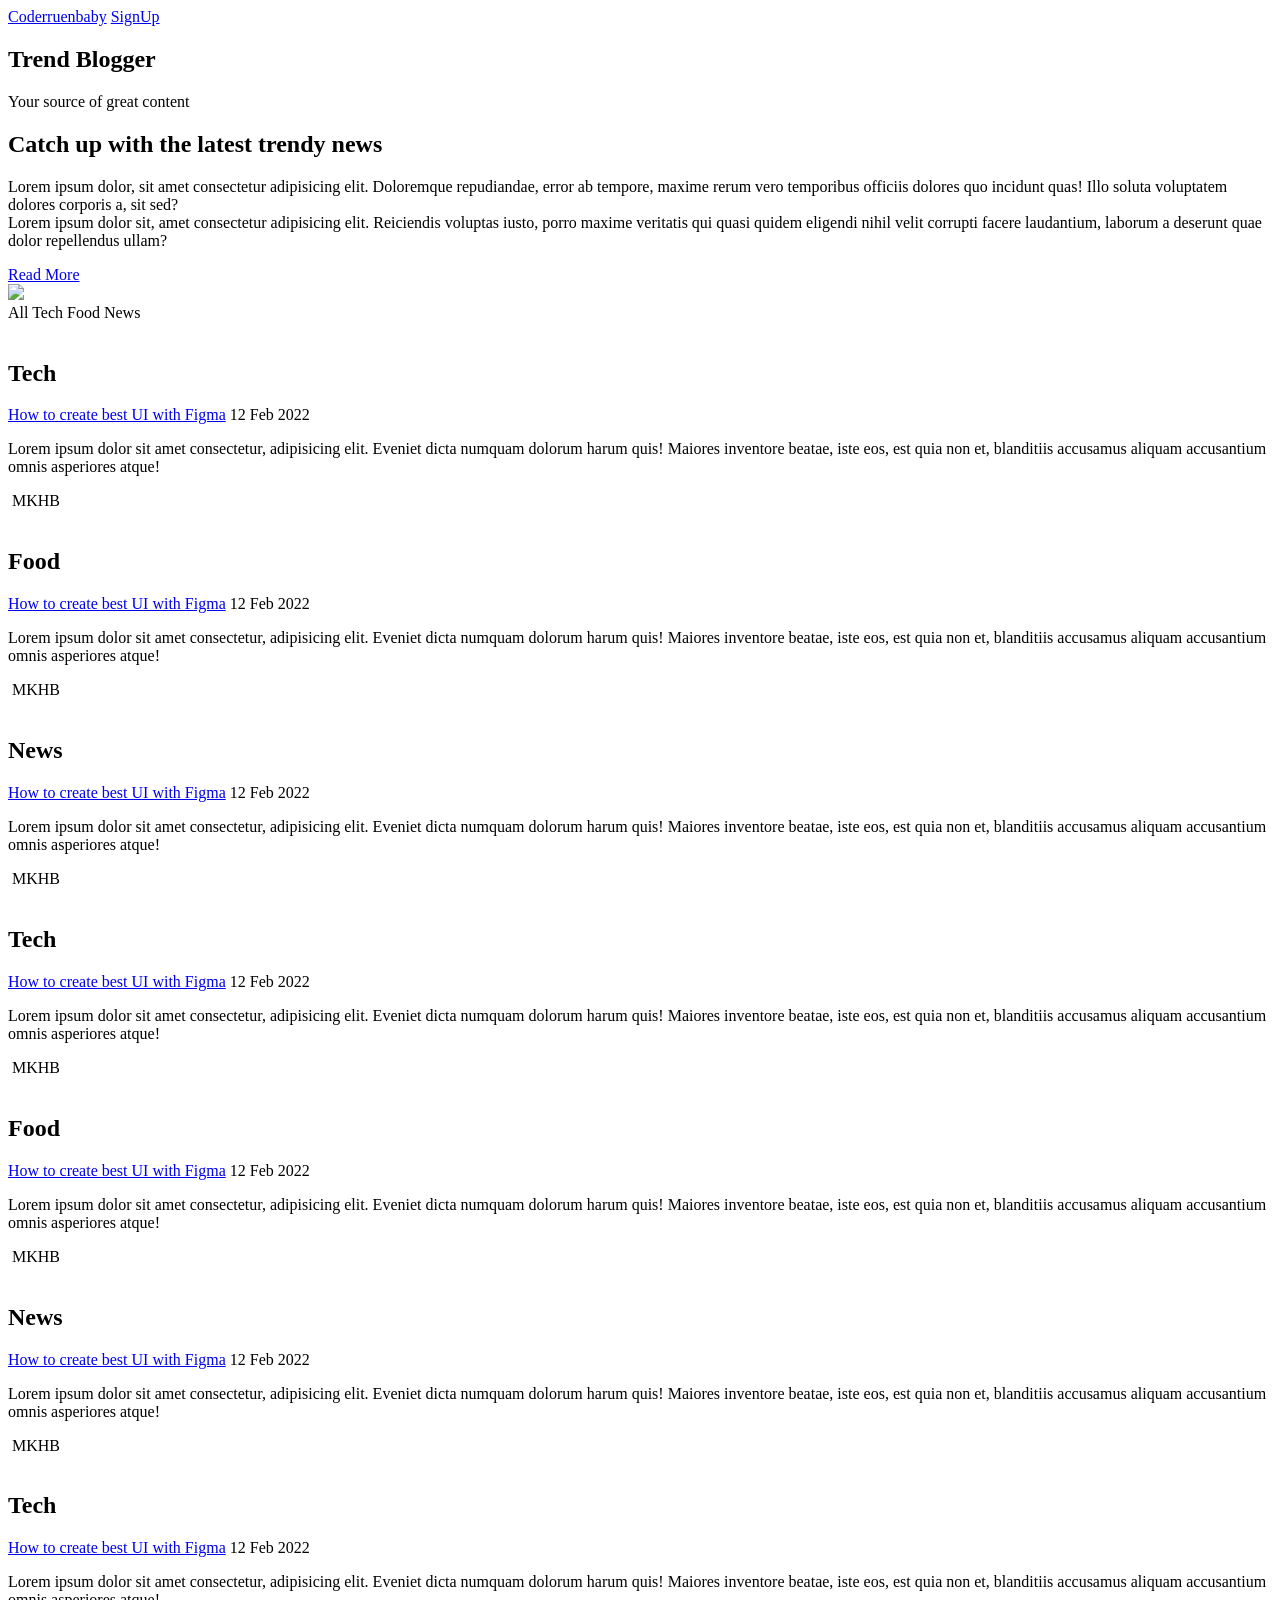
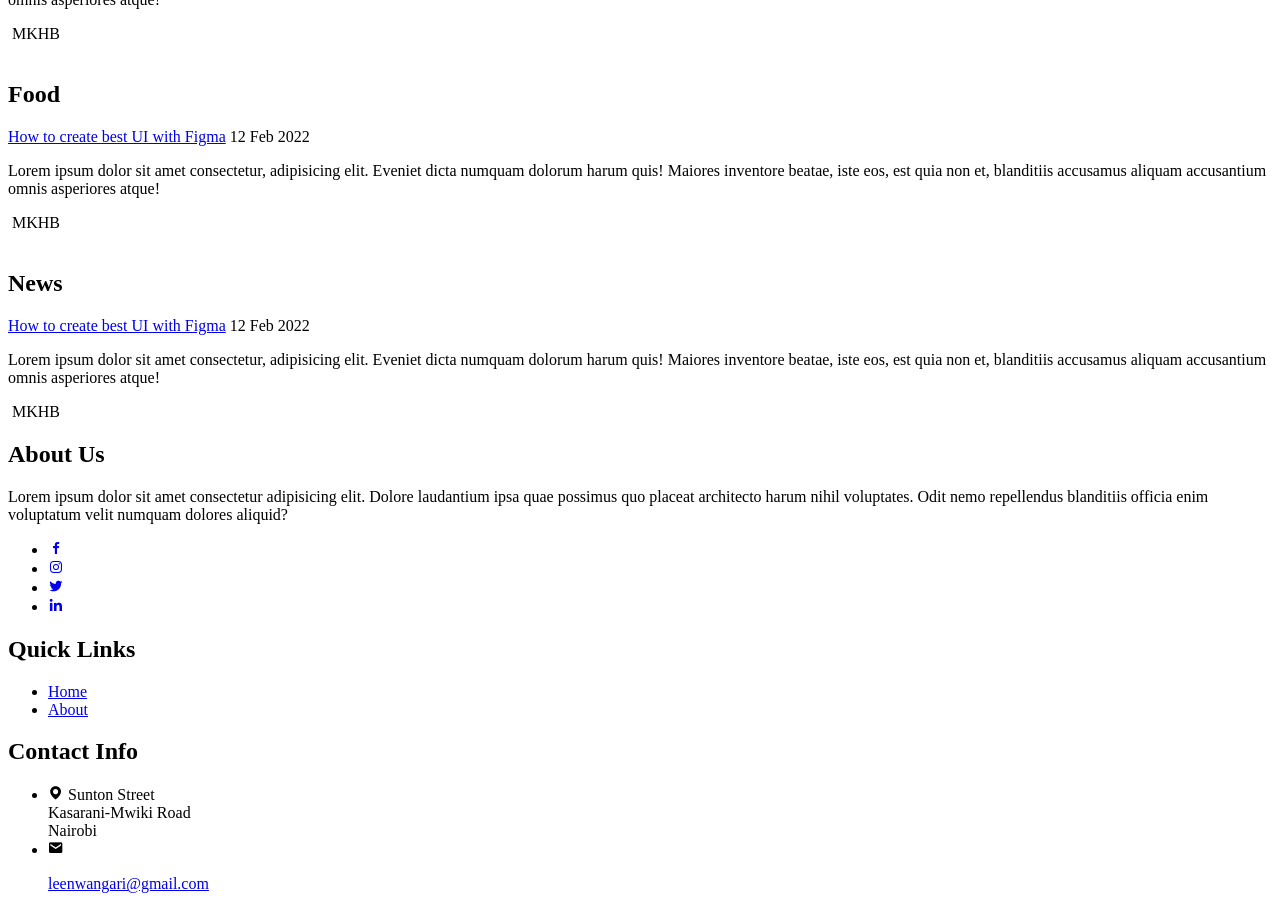
==== index2.html @ b1f109a5 "new files" ====
<!DOCTYPE html>
<html lang="en">
<head>
    <meta charset="UTF-8">
    <meta name="viewport" content="width=device-width, initial-scale=1.0">
    <meta http-equiv="X-UA-Compatible" content="IE=edge">
    <title>Trend Blogger</title>

    <!-- =======BOXICONS ======= -->
    <link href='https://unpkg.com/boxicons@2.1.4/css/boxicons.min.css' rel='stylesheet'>
    <!-- =======MAIN CSS ======= -->
    <link rel="stylesheet" href="../Blog Website/CSS/style.css">
</head>
<body>
    <header>
        <div class="nav container">
            <a href="#" class="logo">Coder<span>ruenbaby</span></a>
            <a href="#" class="login">SignUp</a>
        </div>
    </header>

    <section class="home" id="home">
        <div class="home-text container">
            <h2 class="home-title">Trend Blogger</h2>
            <span class="home-subtitle">Your source of great content</span>
        </div>
    </section>

    <section class="about container" id="about">
        <div class="contentBx">
            <h2 class="titleText">Catch up with the latest trendy news</h2>
            <p class="title-text">Lorem ipsum dolor, sit amet consectetur adipisicing elit. Doloremque repudiandae, error ab tempore, maxime rerum vero temporibus officiis dolores quo incidunt quas! Illo soluta voluptatem dolores corporis a, sit sed?
                <br>Lorem ipsum dolor sit, amet consectetur adipisicing elit. Reiciendis voluptas iusto, porro maxime veritatis qui quasi quidem eligendi nihil velit corrupti facere laudantium, laborum a deserunt quae dolor repellendus ullam?
            </p>
            <a href="#" class="btn2">Read More</a>
        </div>
        <div class="imgBx">
            <img src="../Blog Website/Images/about.jpg" class="fitBg">
        </div>
    </section>
    
    <div class="post-filter container">
        <span class="filter-item active-filter" data-filter="all">All</span>
        <span class="filter-item " data-filter="tech">Tech</span> 
        <span class="filter-item " data-filter="food">Food</span>
        <span class="filter-item " data-filter="news">News</span>
    </div>

    <div class="post container">
        <!--POST 1-->
        <div class="post-box tech">
            <img src="../Blog Website/Images/Figma-Image.jpg" alt="" class="post-img">
            <h2 class="category">Tech</h2>
            <a href="#" class="post-title">How to create best UI with Figma</a>
            <span class="post-date">12 Feb 2022</span>
            <p class="post-description">Lorem ipsum dolor sit amet consectetur, adipisicing elit. Eveniet dicta numquam dolorum harum quis! Maiores inventore beatae, iste eos, est quia non et, blanditiis accusamus aliquam accusantium omnis asperiores atque!</p>
            <div class="profile">
                <img src="../Blog Website/Images/image 1.jpg" alt="" class="profile-img">
                <span  class="profile-name">MKHB</span>
            </div>
        </div>

        <!--POST 2-->
        <div class="post-box food">
            <img src="../Blog Website/Images/food 3.jpg" alt="" class="post-img">
            <h2 class="category">Food</h2>
            <a href="#" class="post-title">How to create best UI with Figma</a>
            <span class="post-date">12 Feb 2022</span>
            <p class="post-description">Lorem ipsum dolor sit amet consectetur, adipisicing elit. Eveniet dicta numquam dolorum harum quis! Maiores inventore beatae, iste eos, est quia non et, blanditiis accusamus aliquam accusantium omnis asperiores atque!</p>
            <div class="profile">
                <img src="../Blog Website/Images/image 1.jpg" alt="" class="profile-img">
                <span  class="profile-name">MKHB</span>
            </div>
        </div>

        <!--POST 3-->
        <div class="post-box news">
            <img src="../Blog Website/Images/news 1.jpg" alt="" class="post-img">
            <h2 class="category">News</h2>
            <a href="#" class="post-title">How to create best UI with Figma</a>
            <span class="post-date">12 Feb 2022</span>
            <p class="post-description">Lorem ipsum dolor sit amet consectetur, adipisicing elit. Eveniet dicta numquam dolorum harum quis! Maiores inventore beatae, iste eos, est quia non et, blanditiis accusamus aliquam accusantium omnis asperiores atque!</p>
            <div class="profile">
                <img src="../Blog Website/Images/image 1.jpg" alt="" class="profile-img">
                <span  class="profile-name">MKHB</span>
            </div>
        </div>

        <!--POST 4-->
        <div class="post-box tech">
            <img src="../Blog Website/Images/tech 2.jpg" alt="" class="post-img">
            <h2 class="category">Tech</h2>
            <a href="#" class="post-title">How to create best UI with Figma</a>
            <span class="post-date">12 Feb 2022</span>
            <p class="post-description">Lorem ipsum dolor sit amet consectetur, adipisicing elit. Eveniet dicta numquam dolorum harum quis! Maiores inventore beatae, iste eos, est quia non et, blanditiis accusamus aliquam accusantium omnis asperiores atque!</p>
            <div class="profile">
                <img src="../Blog Website/Images/image 1.jpg" alt="" class="profile-img">
                <span  class="profile-name">MKHB</span>
            </div>
        </div>

        <!--POST 5-->
        <div class="post-box food">
            <img src="../Blog Website/Images/food2.jpg" alt="" class="post-img">
            <h2 class="category">Food</h2>
            <a href="#" class="post-title">How to create best UI with Figma</a>
            <span class="post-date">12 Feb 2022</span>
            <p class="post-description">Lorem ipsum dolor sit amet consectetur, adipisicing elit. Eveniet dicta numquam dolorum harum quis! Maiores inventore beatae, iste eos, est quia non et, blanditiis accusamus aliquam accusantium omnis asperiores atque!</p>
            <div class="profile">
                <img src="../Blog Website/Images/image 1.jpg" alt="" class="profile-img">
                <span  class="profile-name">MKHB</span>
            </div>
        </div>

        <!--POST 6-->
        <div class="post-box news">
            <img src="../Blog Website/Images/news 2.jpg" alt="" class="post-img">
            <h2 class="category">News</h2>
            <a href="#" class="post-title">How to create best UI with Figma</a>
            <span class="post-date">12 Feb 2022</span>
            <p class="post-description">Lorem ipsum dolor sit amet consectetur, adipisicing elit. Eveniet dicta numquam dolorum harum quis! Maiores inventore beatae, iste eos, est quia non et, blanditiis accusamus aliquam accusantium omnis asperiores atque!</p>
            <div class="profile">
                <img src="../Blog Website/Images/image 1.jpg" alt="" class="profile-img">
                <span  class="profile-name">MKHB</span>
            </div>
        </div>

        <!--POST 7-->
        <div class="post-box tech">
            <img src="../Blog Website/Images/tech 3.jpg" alt="" class="post-img">
            <h2 class="category">Tech</h2>
            <a href="#" class="post-title">How to create best UI with Figma</a>
            <span class="post-date">12 Feb 2022</span>
            <p class="post-description">Lorem ipsum dolor sit amet consectetur, adipisicing elit. Eveniet dicta numquam dolorum harum quis! Maiores inventore beatae, iste eos, est quia non et, blanditiis accusamus aliquam accusantium omnis asperiores atque!</p>
            <div class="profile">
                <img src="../Blog Website/Images/image 1.jpg" alt="" class="profile-img">
                <span  class="profile-name">MKHB</span>
            </div>
        </div>

        <!--POST 8-->
        <div class="post-box food">
            <img src="../Blog Website/Images/food 1.jpg" alt="" class="post-img">
            <h2 class="category">Food</h2>
            <a href="#" class="post-title">How to create best UI with Figma</a>
            <span class="post-date">12 Feb 2022</span>
            <p class="post-description">Lorem ipsum dolor sit amet consectetur, adipisicing elit. Eveniet dicta numquam dolorum harum quis! Maiores inventore beatae, iste eos, est quia non et, blanditiis accusamus aliquam accusantium omnis asperiores atque!</p>
            <div class="profile">
                <img src="../Blog Website/Images/image 1.jpg" alt="" class="profile-img">
                <span  class="profile-name">MKHB</span>
            </div>
        </div>

        <!--POST 9-->
        <div class="post-box news">
            <img src="../Blog Website/Images/news 3.jpg" alt="" class="post-img">
            <h2 class="category">News</h2>
            <a href="#" class="post-title">How to create best UI with Figma</a>
            <span class="post-date">12 Feb 2022</span>
            <p class="post-description">Lorem ipsum dolor sit amet consectetur, adipisicing elit. Eveniet dicta numquam dolorum harum quis! Maiores inventore beatae, iste eos, est quia non et, blanditiis accusamus aliquam accusantium omnis asperiores atque!</p>
            <div class="profile">
                <img src="../Blog Website/Images/image 1.jpg" alt="" class="profile-img">
                <span  class="profile-name">MKHB</span>
            </div>
        </div>
     </div>

     <footer>
        <div class="footer-container">
            <div  class="sec aboutus">
                <h2>About Us</h2>
                <p>Lorem ipsum dolor sit amet consectetur adipisicing elit. Dolore laudantium ipsa quae possimus quo placeat architecto harum nihil voluptates. Odit nemo repellendus blanditiis officia enim voluptatum velit numquam dolores aliquid?</p>
                <ul class="sci">
                    <li><a href="#"><i class="bx bxl-facebook"></i></a></li>
                    <li><a href="#"><i class="bx bxl-instagram"></i></a></li>
                    <li><a href="#"><i class="bx bxl-twitter"></i></a></li>
                    <li><a href="#"><i class="bx bxl-linkedin"></i></a></li>
                </ul>
            </div>
            <div class="sec quicklinks">
                <h2>Quick Links</h2>
                <ul>
                    <li><a href="#">Home</a></li>
                    <li><a href="#">About</a></li>
                </ul>
            </div>
            <div  class="sec contactBx">
                <h2>Contact Info</h2>
                <ul class="info">
                    <li>
                        <span><i class='bx bxs-map'></i></span>
                        <span>Sunton Street<br>Kasarani-Mwiki Road<br>Nairobi</span>
                    </li>
                    <li>
                        <span><i class='bx bxs-envelope'></i></span>
                        <p><a href="mailto:leenwangari@gmail.com">leenwangari@gmail.com</a></p>
                    </li>
                </ul>
            </div>
        </div>
     </footer>



    <!----MAIN JS----->
    <link rel="stylesheet" href="../Blog Website/JS/main.js">
    <script src="https://cdnjs.cloudflare.com/ajax/libs/jquery/3.7.1/jquery.min.js" integrity="sha512-v2CJ7UaYy4JwqLDIrZUI/4hqeoQieOmAZNXBeQyjo21dadnwR+8ZaIJVT8EE2iyI61OV8e6M8PP2/4hpQINQ/g==" crossorigin="anonymous" referrerpolicy="no-referrer"></script>
    <script src="../Blog Website/JS/main.js"></script>
</body>
</html>
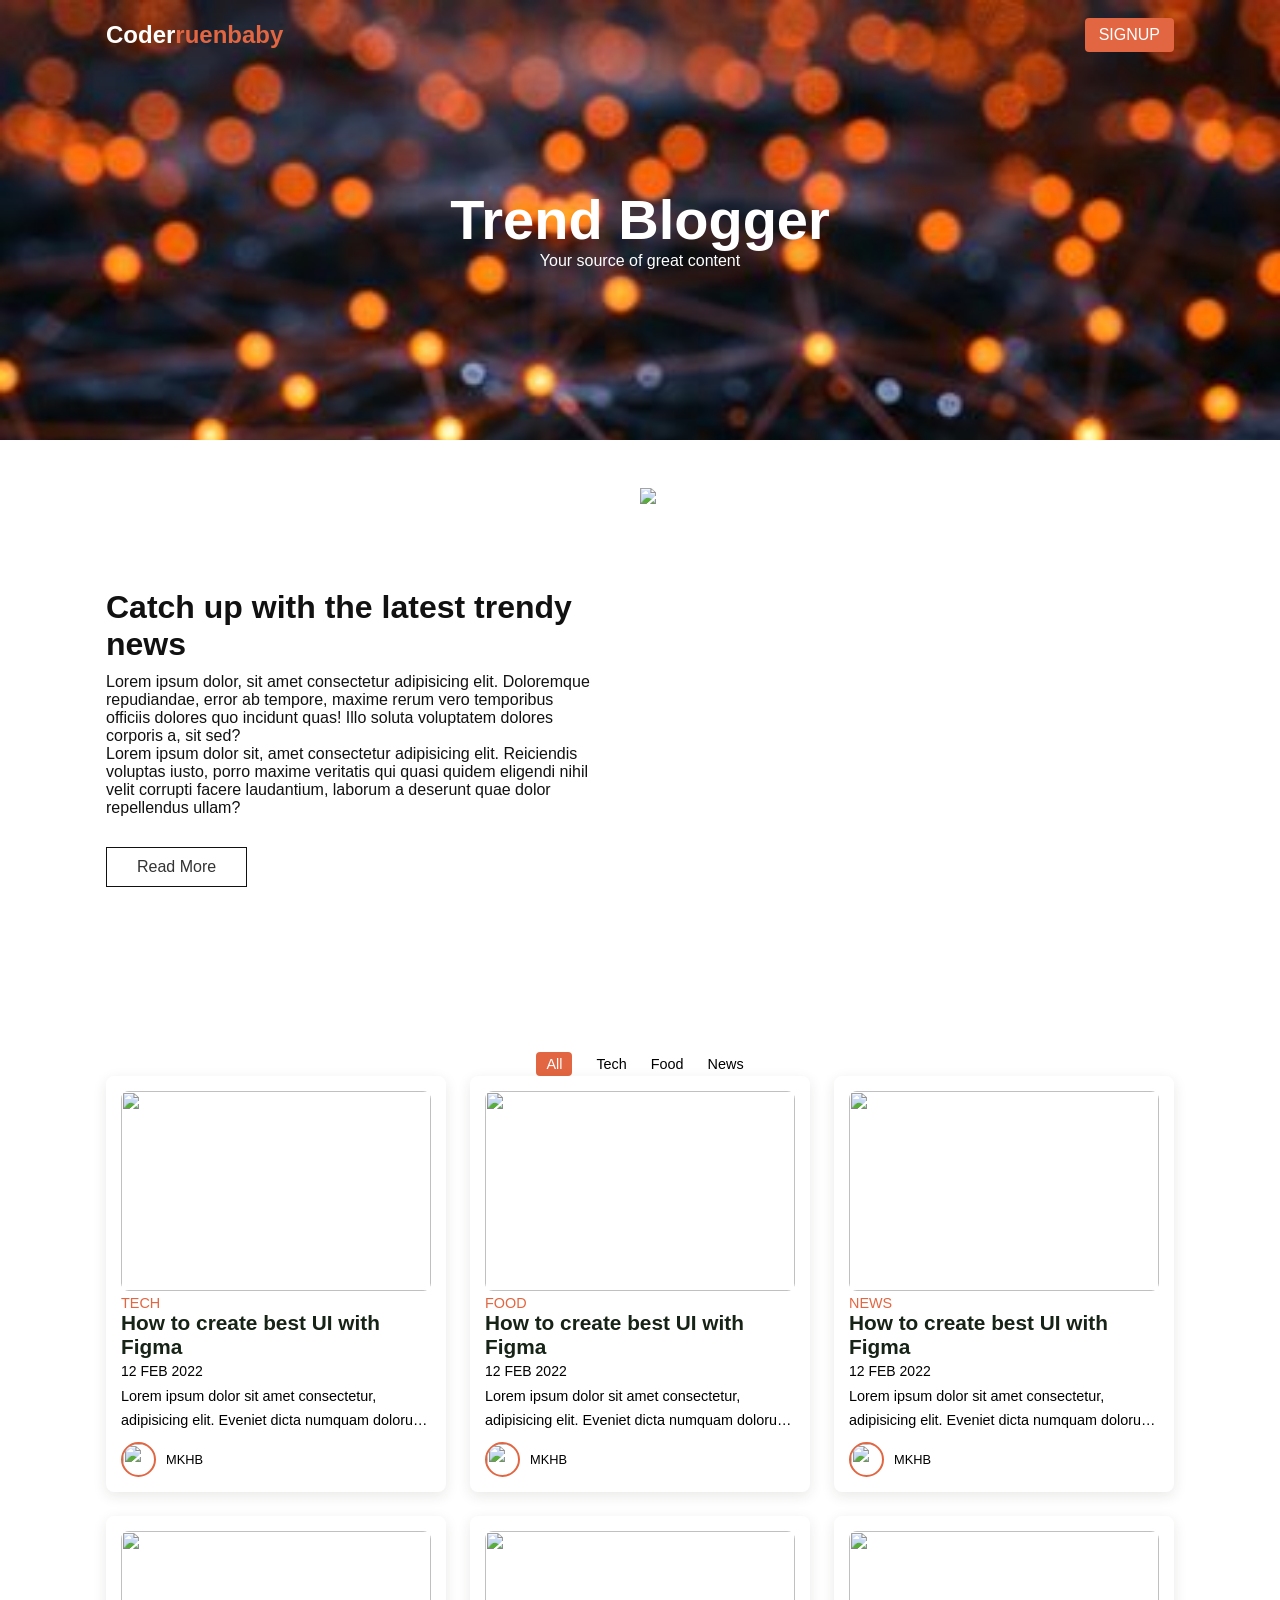
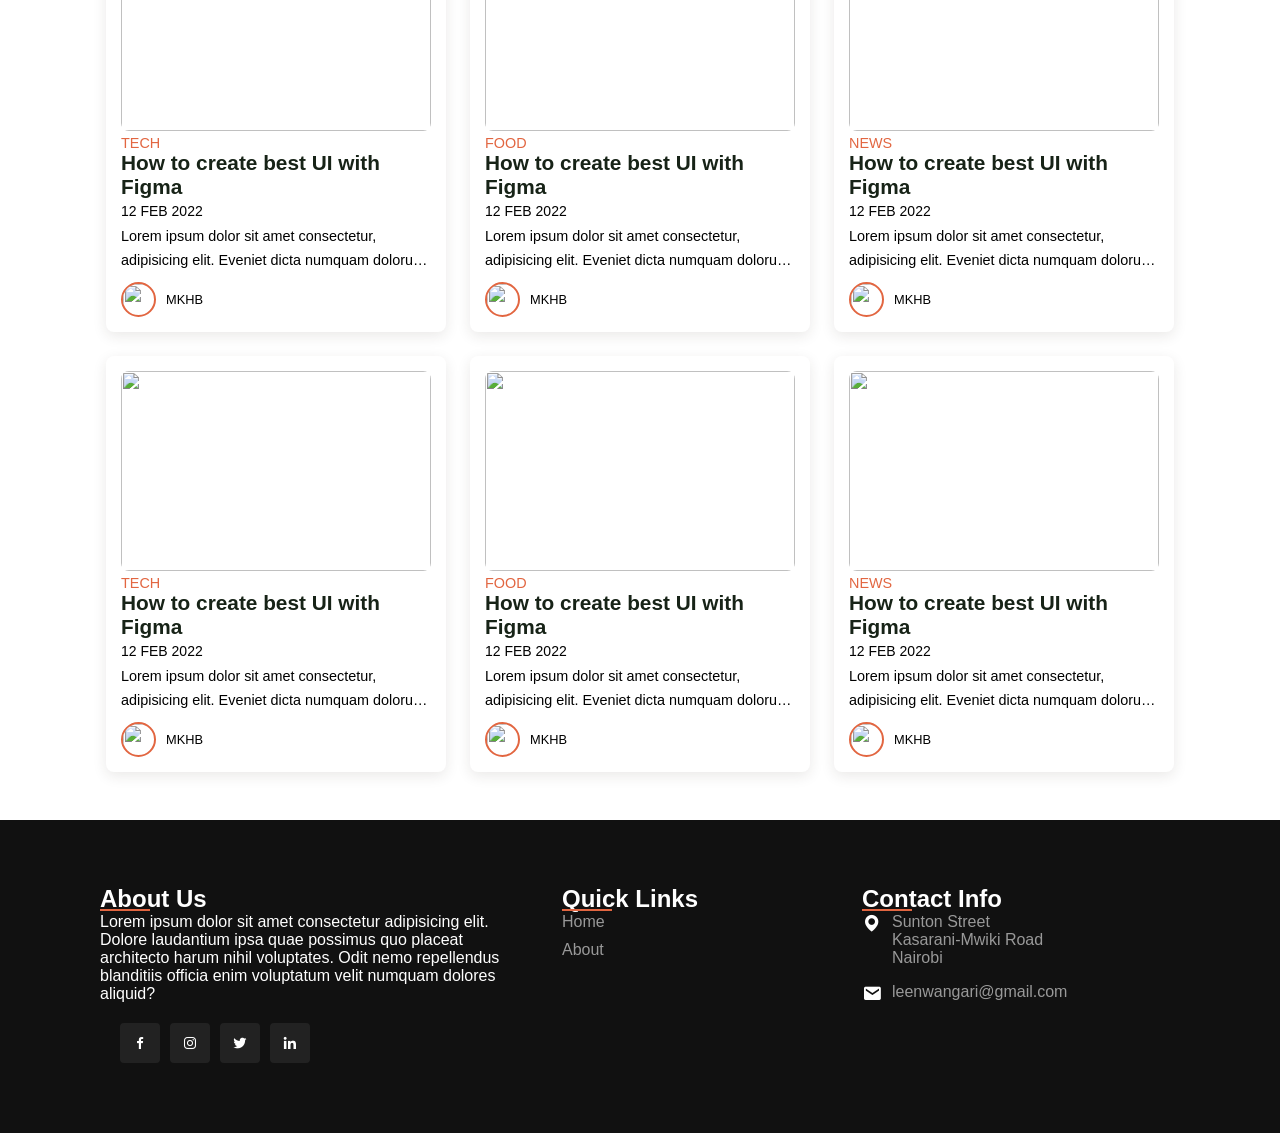
==== commit 64b7237b: "Update index2.html" ====
--- a/index2.html
+++ b/index2.html
@@ -9,7 +9,7 @@
     <!-- =======BOXICONS ======= -->
     <link href='https://unpkg.com/boxicons@2.1.4/css/boxicons.min.css' rel='stylesheet'>
     <!-- =======MAIN CSS ======= -->
-    <link rel="stylesheet" href="../Blog Website/CSS/style.css">
+    <link rel="stylesheet" href="../CSS/style.css">
 </head>
 <body>
     <header>
@@ -207,4 +207,4 @@
     <script src="https://cdnjs.cloudflare.com/ajax/libs/jquery/3.7.1/jquery.min.js" integrity="sha512-v2CJ7UaYy4JwqLDIrZUI/4hqeoQieOmAZNXBeQyjo21dadnwR+8ZaIJVT8EE2iyI61OV8e6M8PP2/4hpQINQ/g==" crossorigin="anonymous" referrerpolicy="no-referrer"></script>
     <script src="../Blog Website/JS/main.js"></script>
 </body>
-</html>+</html>
--- a/CSS/style.css
+++ b/CSS/style.css
@@ -0,0 +1,478 @@
+/*-----GOOGLE FONTS-----*/
+@import url('https://fonts.googleapis.com/css2?family=Poppins:ital,wght@0,100;0,200;0,300;0,400;0,500;0,600;0,700;0,800;0,900;1,100;1,200;1,300;1,400;1,500;1,600;1,700;1,800;1,900&display=swap');
+*{
+    font-family: 'Poppins', sans-serif;
+    margin: 0;
+    padding: 0;
+    scroll-behavior: smooth;
+    scroll-padding-top:2rem;
+    box-sizing: border-box;
+}
+
+/*ROOT VALUES*/
+:root{
+    --container-color:#1a1e21;
+    --second-color:rgb(226, 102, 65);
+    --text-color:#172317;
+    --bg-color:#fff;
+}
+::selection{
+    color: var(--bg-color);
+    background: var(--second-color);
+}
+a{
+    text-decoration: none;
+}
+li{
+    list-style: none;
+}
+img{
+    width: 100%;
+}
+section{
+    padding: 3rem 0 2rem;
+}
+.container{
+    max-width: 1068px;
+    margin: auto;
+    width: 100%;
+}
+a{
+    color: #fff;
+}
+/*HEADER*/
+header{
+    position: fixed;
+    top: 0;
+    left: 0;
+    width: 100%;
+    z-index: 200;
+}
+header.shadow{
+    background: var(--bg-color);
+    box-shadow: 0 1px 4px hsl(0 45 14%/10%);
+    transition: .5s;
+}
+header.shadow .logo{
+    color: var(--text-color);
+}
+.nav{
+    display: flex;
+    align-items: center;
+    justify-content: space-between;
+    padding: 18px 0;
+}
+.logo{
+    font-size: 1.5rem;
+    font-weight: 600;
+    color: var(--bg-color);
+}
+.logo span{
+    color: var(--second-color);
+}
+.login{
+    padding: 8px 14px;
+    text-transform: uppercase;
+    font-weight: 500;
+    border-radius: 4px;
+    background: var(--second-color);
+    color: var(--bg-color);
+}
+.login:hover{
+    background: hsl(199, 89%, 4%);
+    transition: .5s;
+}
+.home{
+    width: 100%;
+    min-height:440px;
+    background: url("../Images/banner.jpg");
+    background-size: cover;
+    display:grid;
+    justify-content: center;
+    align-items: center;
+}
+
+.home-text{
+    color:var(--bg-color);
+    text-align: center;
+}
+.home-title{
+    font-size: 3.5rem;
+}
+.home-subtitle{
+    font-size: 1rem;
+    font-weight: 400;
+}
+/*ABOUT*/
+.about{
+    position: relative;
+    width: 100%;
+    display: flex !important;
+    justify-content: center;
+    align-items: center;
+}
+.about .contentBx{
+    max-width: 50%;
+    width: 50%;
+    text-align: left;
+    padding-right: 40px;
+}
+.titleText{
+    font-weight: 600;
+    color: #111;
+    font-size: 2rem;
+    margin-bottom: 10px;
+}
+.title-text{
+    color: #111;
+    font-size: 1rem;
+}
+.about .imgBx{
+    position: relative;
+    min-width: 50%;
+    width: 50%;
+    min-height: 500px;
+}
+.btn2{
+    position: relative;
+    display: inline-block;
+    margin-top: 30px;
+    padding: 10px 30px;
+    background: #fff;
+    border: .8px solid #111;
+    color: #333;
+    text-decoration: none;
+    transition: 0.5s;
+}
+.btn2:hover{
+    background-color: var(--second-color);
+    border: none;
+    color: #fff;
+}
+
+/*POST */
+.post-filter{
+    display: flex;
+    justify-content: center;
+    align-items: center;
+    column-gap: 1.5rem;
+    margin-top: 2rem !important;
+}
+.filter-item{
+    font-size: 0.9rem;
+    font-weight: 500;
+    cursor: pointer;
+}
+.active-filter{
+    background: var(--second-color);
+    color: var(--bg-color);
+    padding: 4px 10px;
+    border-radius: 4px;
+}
+.post{
+    display:grid;
+    grid-template-columns: repeat(auto-fit, minmax(280px, auto));
+    justify-content: center;
+    gap: 1.5rem;
+}
+.post-box{
+    background: var(--bg-color);
+    box-shadow: 0 4px 14px hsl(35deg 25% 15%/ 10%);
+    padding: 15px;
+    border-radius: 0.5rem;
+}
+.post-img{
+    width: 100%;
+    height: 200px;
+    object-fit: cover;
+    object-position: center;
+    border-radius: 0.5rem;
+}
+.category{
+    font-size: 0.9rem;
+    font-weight: 500;
+    text-transform: uppercase;
+    color: var(--second-color);
+}
+.post-title{
+    font-size: 1.3rem;
+    font-weight: 600;
+    color: var(--text-color);
+    display: -webkit-box;
+    -webkit-line-clamb:2;
+    -webkit-box-orient:vertical;
+    overflow: hidden;
+}
+.post-date{
+    display: flex;
+    font-size: 0.875rem;
+    text-transform: uppercase;
+    margin-top: 4px;
+    font-weight: 400;
+}
+.post-description{
+    font-size: 0.9rem;
+    line-height: 1.5rem;
+    margin: 5px 0 10px;
+    display: -webkit-box;
+    -webkit-line-clamp:2;
+    -webkit-box-orient:vertical;
+    overflow: hidden;
+}
+.profile{
+    display: flex;
+    align-items:  center;
+    gap: 10px;
+}
+.profile-img{
+    width: 35px;
+    height: 35px;
+    border-radius: 50%;
+    object-fit: cover;
+    object-position: center;
+    border: 2px solid var(--second-color);
+}
+.profile-name{
+    font-size: .8rem;
+    font-weight: 500;
+}
+
+/*FOOTER*/
+footer{
+    position: relative;
+    width: 100%;
+    height: auto;
+    margin-top: 3rem;
+    padding: 50px 100px;
+    background: #111;
+    display: flex;
+    font-family: sans-serif;
+    justify-content: space-between;
+}
+.footer-container{
+    display: flex;
+    justify-content: space-between;
+    flex-wrap: wrap;
+    flex-direction: row;
+}
+.footer-container .sec{
+    margin-right: 30px;
+}
+.footer-container .sec.aboutus{
+    width: 40%;
+}
+.footer-container h2{
+    position: relative;
+    color: #fff;
+    margin-top: 15px;
+}
+.footer-container h2::before{
+    content: '';
+    position: absolute;
+    bottom: 2px;
+    left: 0;
+    width: 50px;
+    height: 2px;
+    background: var(--second-color);
+}
+footer p{
+    color: #fff;
+}
+.sci{
+    margin: 20px;
+    display: flex;
+}
+.sci li{
+    list-style: none;
+}
+.sci li a{
+    display: inline-block;
+    width: 40px;
+    height: 40px;
+    background: #222;
+    display: flex;
+    justify-content: center;
+    align-items: center;
+    margin-right: 10px;
+    text-decoration: none;
+    border-radius: 4px;
+    transition: .5s;
+}
+.sci li a:hover{
+    background: var(--second-color);
+}
+.sci i a .bx{
+    color: #fff;
+    font-size: 20px;
+}
+.quicklinks{
+    position: relative;
+    width: 25%;
+}
+.quicklinks ul li{
+    list-style: none;
+}
+.quicklinks ul li a{
+    color: #999;
+    text-decoration: none;
+    margin-bottom: 10px;
+    display: inline-block;
+    transition: .3s;
+}
+.quicklinks ul li a:hover{
+    color: #fff;
+}
+.footer-container .contactBx{
+    width: calc(35% - 60px);
+    margin-right: 0 !important;
+}
+.contactBx .info{
+    position: relative;
+}
+.contactBx .info li{
+    display: flex !important;
+    margin-bottom: 16px;
+}
+.contactBx .info li span:nth-child(1){
+    color: #fff;
+    font-size: 20px;
+    margin-right: 10px;
+}
+.contactBx .info li span{
+    color: #999;
+}
+.contactBx .info li a{
+    color: #999;
+    text-decoration: none;
+    transition: .5s;
+}
+.contactBx .info li a:hover{
+    color: #fff;
+}
+
+/*RESPONSIVENESS*/
+@media (max-width:1060px){
+    .container{
+        margin: 0 auto;
+        width: 95%;
+    }
+    .home-text{
+        width: 100%;
+    }
+}
+
+@media (max-width: 768px){
+    .nav{
+        padding: 10px 0;
+    }
+    section{
+        padding: 2rem 0 !important;
+    }
+    .header-content{
+        margin-top: 3rem !important;
+    }
+    .home{
+        min-height: 380px;
+    }
+    .home-title{
+        font-size: 3rem;
+    }
+    .header-title{
+        font-size: 2rem;
+    }
+    .header-img{
+        height: 370px;
+    }
+    .about{
+        flex-direction: column;
+    }
+    .about .contentBx{
+        min-width: 100%;
+        width: 100%;
+        text-align: center;
+        padding-right: 0px;
+    }
+    .about .contentBx,
+    .about .imgBx{
+        min-width: 100%;
+        width: 100%;
+        padding-right: 0px;
+        text-align: center;
+    }
+    .about .imgBx{
+        min-height: 250px;
+    }
+    .btn2{
+        margin-bottom: 30px;
+    }
+    .post-header{
+        height: 435px;
+    }
+    .post-header{
+        margin-top: 9rem !important;
+    }
+}
+
+@media (max-width: 570px){
+    .post-header{
+        height: 390px;
+    }
+    .header-title{
+        width: 100%;
+    }
+    .header-img{
+        height: 340px;
+    }
+}
+
+@media(max-width:396px){
+    .home-title{
+        font-size: 2rem;
+    }
+    .home-subtitle{
+        font-size: 0.9rem;
+    }
+    .home{
+        min-height: 300px;
+    }
+    .post-box{
+        padding: 10px;
+    }
+    .header-title{
+        font-size: 1.4rem;
+    }
+    .header-img{
+        height: 240px;
+    }
+    .post-header{
+        height: 335px;
+    }
+    .header-img{
+        height: 340px;
+    }
+}
+
+
+/*FOOTER MEDIA QUERY*/
+@media (max-width:991px){
+    footer{
+        padding: 40px;
+        font-size: 20px;
+    }
+    footer .footer-container{
+        flex-direction: column;
+    }
+    footer .footer-container .sec{
+        margin-right: 0;
+        margin-bottom: 40px;
+    }
+    footer .footer-container .sec.aboutus{
+        width: 100% !important;
+    }
+    footer .footer-container .quicklinks{
+        width: 100%;
+    }
+    footer .footer-container .contactBx{
+        width: 100%;
+    }
+}
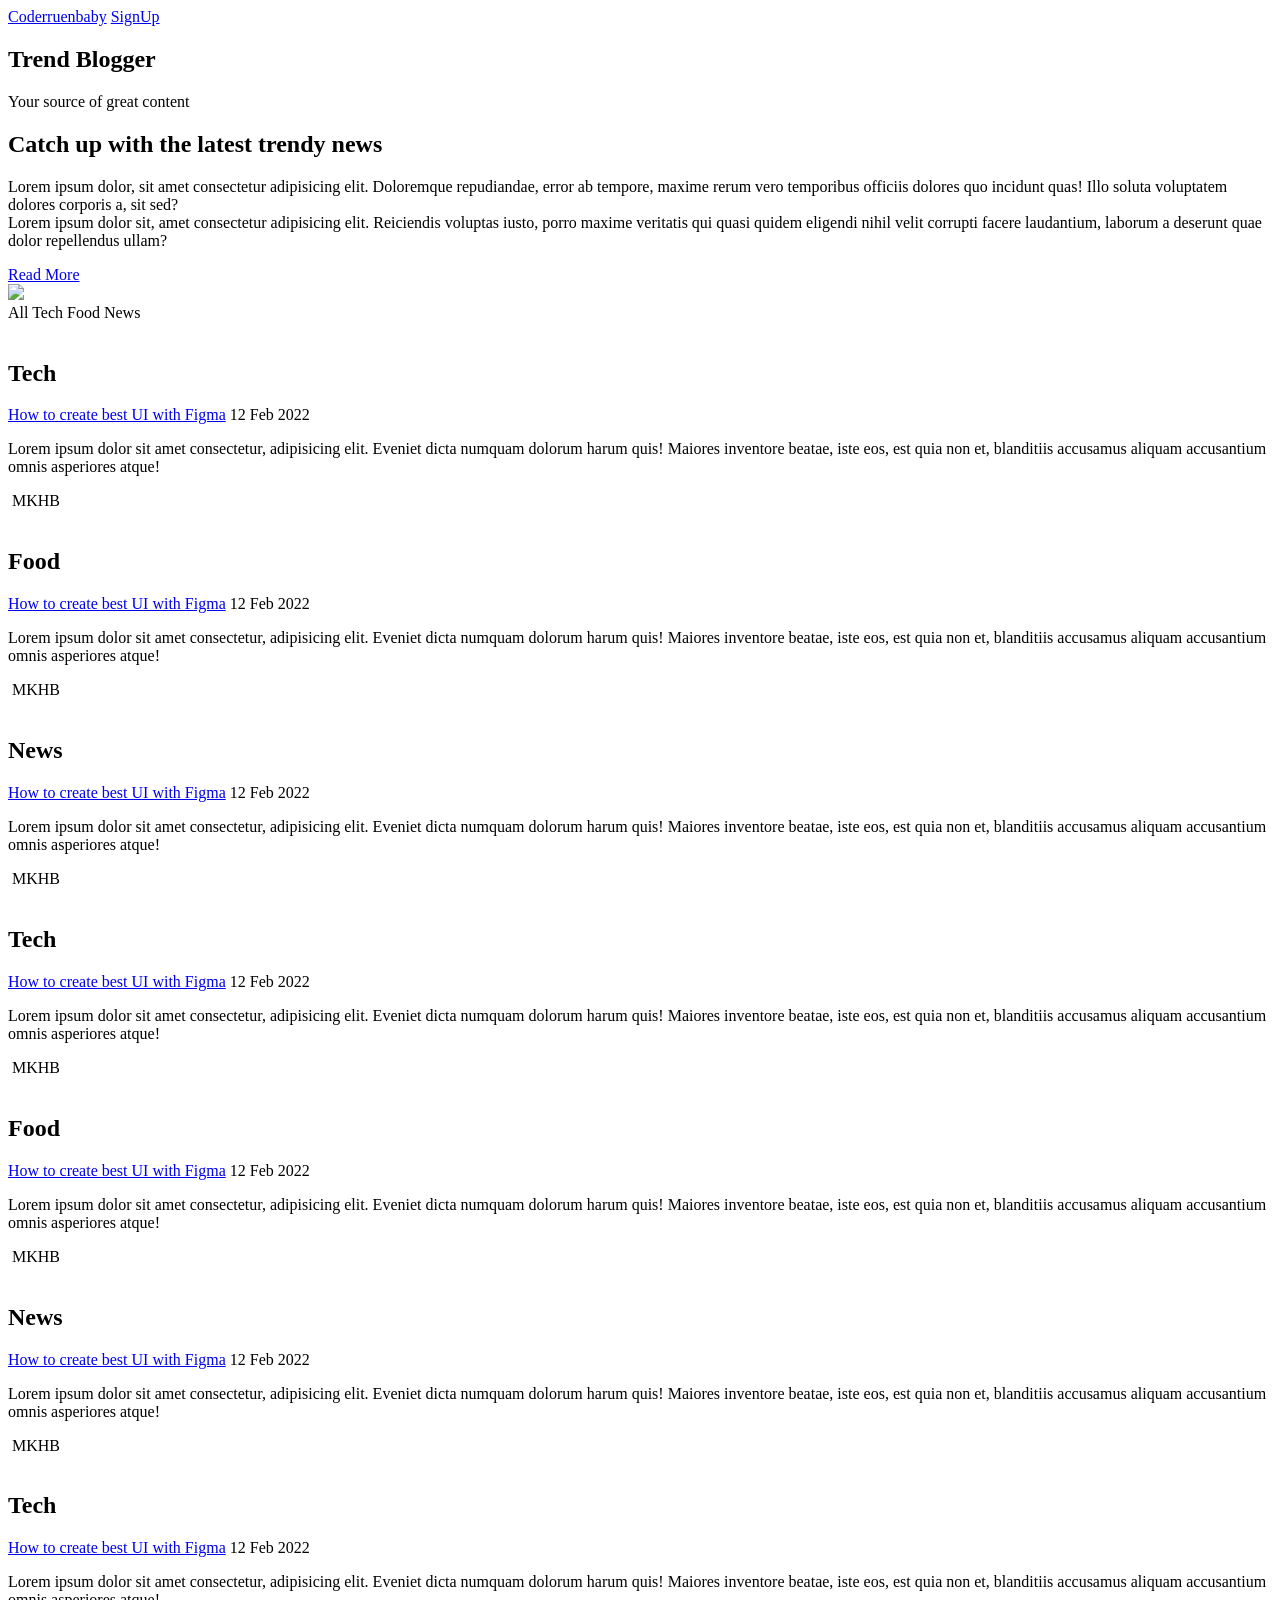
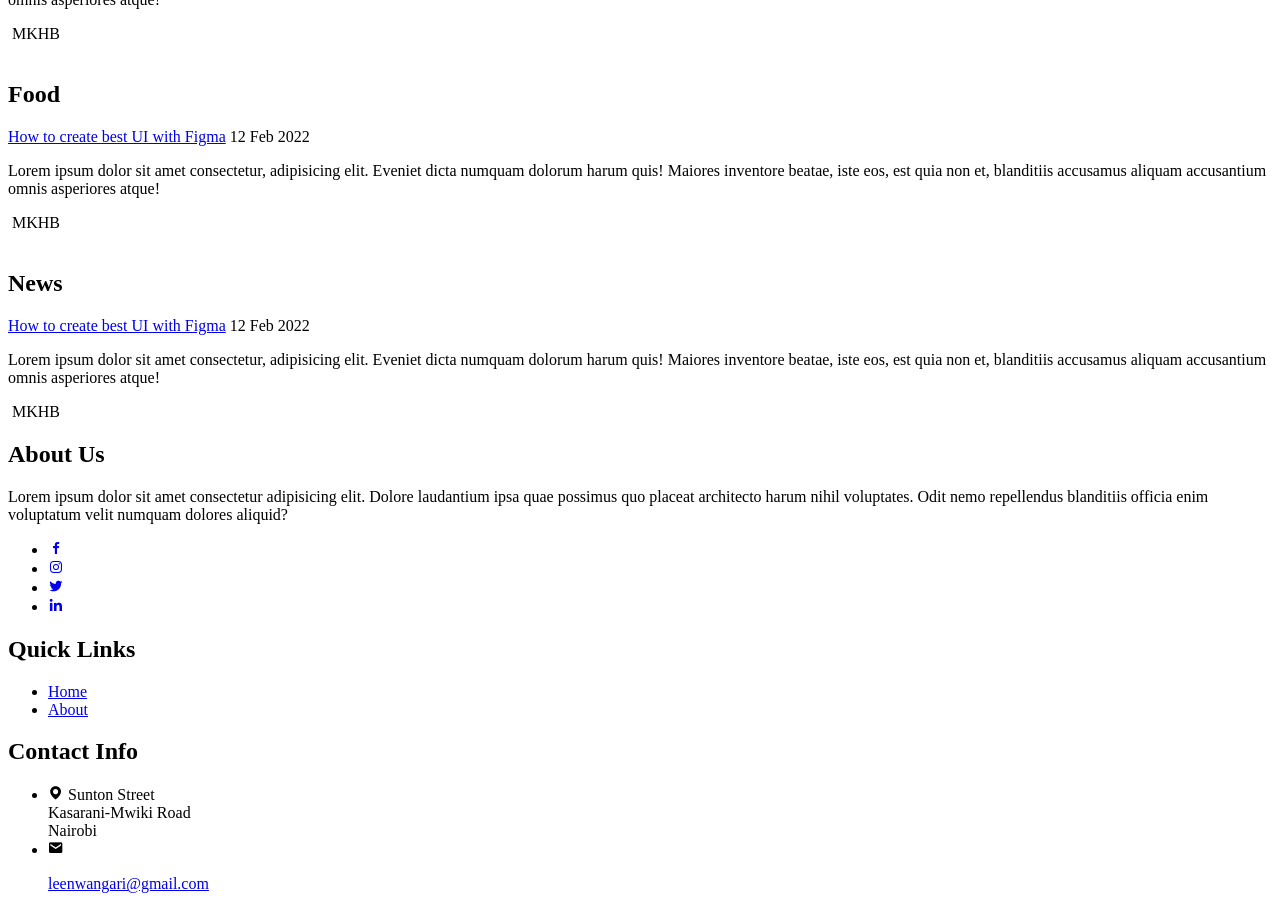
==== commit 69fcfc4a: "Update index2.html" ====
--- a/index2.html
+++ b/index2.html
@@ -9,7 +9,7 @@
     <!-- =======BOXICONS ======= -->
     <link href='https://unpkg.com/boxicons@2.1.4/css/boxicons.min.css' rel='stylesheet'>
     <!-- =======MAIN CSS ======= -->
-    <link rel="stylesheet" href="../CSS/style.css">
+    <link rel="stylesheet" href="../Blog-website/CSS/style.css">
 </head>
 <body>
     <header>
@@ -35,7 +35,7 @@
             <a href="#" class="btn2">Read More</a>
         </div>
         <div class="imgBx">
-            <img src="../Blog Website/Images/about.jpg" class="fitBg">
+            <img src="../Blog-website/Images/about.jpg" class="fitBg">
         </div>
     </section>
     
@@ -49,117 +49,117 @@
     <div class="post container">
         <!--POST 1-->
         <div class="post-box tech">
-            <img src="../Blog Website/Images/Figma-Image.jpg" alt="" class="post-img">
+            <img src="../Blog-website/Images/Figma-Image.jpg" alt="" class="post-img">
             <h2 class="category">Tech</h2>
             <a href="#" class="post-title">How to create best UI with Figma</a>
             <span class="post-date">12 Feb 2022</span>
             <p class="post-description">Lorem ipsum dolor sit amet consectetur, adipisicing elit. Eveniet dicta numquam dolorum harum quis! Maiores inventore beatae, iste eos, est quia non et, blanditiis accusamus aliquam accusantium omnis asperiores atque!</p>
             <div class="profile">
-                <img src="../Blog Website/Images/image 1.jpg" alt="" class="profile-img">
+                <img src="../Blog-website/Images/image 1.jpg" alt="" class="profile-img">
                 <span  class="profile-name">MKHB</span>
             </div>
         </div>
 
         <!--POST 2-->
         <div class="post-box food">
-            <img src="../Blog Website/Images/food 3.jpg" alt="" class="post-img">
+            <img src="../Blog-website/Images/food 3.jpg" alt="" class="post-img">
             <h2 class="category">Food</h2>
             <a href="#" class="post-title">How to create best UI with Figma</a>
             <span class="post-date">12 Feb 2022</span>
             <p class="post-description">Lorem ipsum dolor sit amet consectetur, adipisicing elit. Eveniet dicta numquam dolorum harum quis! Maiores inventore beatae, iste eos, est quia non et, blanditiis accusamus aliquam accusantium omnis asperiores atque!</p>
             <div class="profile">
-                <img src="../Blog Website/Images/image 1.jpg" alt="" class="profile-img">
+                <img src="../Blog-website/Images/image 1.jpg" alt="" class="profile-img">
                 <span  class="profile-name">MKHB</span>
             </div>
         </div>
 
         <!--POST 3-->
         <div class="post-box news">
-            <img src="../Blog Website/Images/news 1.jpg" alt="" class="post-img">
+            <img src="../Blog-website/Images/news 1.jpg" alt="" class="post-img">
             <h2 class="category">News</h2>
             <a href="#" class="post-title">How to create best UI with Figma</a>
             <span class="post-date">12 Feb 2022</span>
             <p class="post-description">Lorem ipsum dolor sit amet consectetur, adipisicing elit. Eveniet dicta numquam dolorum harum quis! Maiores inventore beatae, iste eos, est quia non et, blanditiis accusamus aliquam accusantium omnis asperiores atque!</p>
             <div class="profile">
-                <img src="../Blog Website/Images/image 1.jpg" alt="" class="profile-img">
+                <img src="../Blog-website/Images/image 1.jpg" alt="" class="profile-img">
                 <span  class="profile-name">MKHB</span>
             </div>
         </div>
 
         <!--POST 4-->
         <div class="post-box tech">
-            <img src="../Blog Website/Images/tech 2.jpg" alt="" class="post-img">
+            <img src="../Blog-website/Images/tech 2.jpg" alt="" class="post-img">
             <h2 class="category">Tech</h2>
             <a href="#" class="post-title">How to create best UI with Figma</a>
             <span class="post-date">12 Feb 2022</span>
             <p class="post-description">Lorem ipsum dolor sit amet consectetur, adipisicing elit. Eveniet dicta numquam dolorum harum quis! Maiores inventore beatae, iste eos, est quia non et, blanditiis accusamus aliquam accusantium omnis asperiores atque!</p>
             <div class="profile">
-                <img src="../Blog Website/Images/image 1.jpg" alt="" class="profile-img">
+                <img src="../Blog-website/Images/image 1.jpg" alt="" class="profile-img">
                 <span  class="profile-name">MKHB</span>
             </div>
         </div>
 
         <!--POST 5-->
         <div class="post-box food">
-            <img src="../Blog Website/Images/food2.jpg" alt="" class="post-img">
+            <img src="../Blog-website/Images/food2.jpg" alt="" class="post-img">
             <h2 class="category">Food</h2>
             <a href="#" class="post-title">How to create best UI with Figma</a>
             <span class="post-date">12 Feb 2022</span>
             <p class="post-description">Lorem ipsum dolor sit amet consectetur, adipisicing elit. Eveniet dicta numquam dolorum harum quis! Maiores inventore beatae, iste eos, est quia non et, blanditiis accusamus aliquam accusantium omnis asperiores atque!</p>
             <div class="profile">
-                <img src="../Blog Website/Images/image 1.jpg" alt="" class="profile-img">
+                <img src="../Blog-website/Images/image 1.jpg" alt="" class="profile-img">
                 <span  class="profile-name">MKHB</span>
             </div>
         </div>
 
         <!--POST 6-->
         <div class="post-box news">
-            <img src="../Blog Website/Images/news 2.jpg" alt="" class="post-img">
+            <img src="../Blog-website/Images/news 2.jpg" alt="" class="post-img">
             <h2 class="category">News</h2>
             <a href="#" class="post-title">How to create best UI with Figma</a>
             <span class="post-date">12 Feb 2022</span>
             <p class="post-description">Lorem ipsum dolor sit amet consectetur, adipisicing elit. Eveniet dicta numquam dolorum harum quis! Maiores inventore beatae, iste eos, est quia non et, blanditiis accusamus aliquam accusantium omnis asperiores atque!</p>
             <div class="profile">
-                <img src="../Blog Website/Images/image 1.jpg" alt="" class="profile-img">
+                <img src="../Blog-website/Images/image 1.jpg" alt="" class="profile-img">
                 <span  class="profile-name">MKHB</span>
             </div>
         </div>
 
         <!--POST 7-->
         <div class="post-box tech">
-            <img src="../Blog Website/Images/tech 3.jpg" alt="" class="post-img">
+            <img src="../Blog-website/Images/tech 3.jpg" alt="" class="post-img">
             <h2 class="category">Tech</h2>
             <a href="#" class="post-title">How to create best UI with Figma</a>
             <span class="post-date">12 Feb 2022</span>
             <p class="post-description">Lorem ipsum dolor sit amet consectetur, adipisicing elit. Eveniet dicta numquam dolorum harum quis! Maiores inventore beatae, iste eos, est quia non et, blanditiis accusamus aliquam accusantium omnis asperiores atque!</p>
             <div class="profile">
-                <img src="../Blog Website/Images/image 1.jpg" alt="" class="profile-img">
+                <img src="../Blog-website/Images/image 1.jpg" alt="" class="profile-img">
                 <span  class="profile-name">MKHB</span>
             </div>
         </div>
 
         <!--POST 8-->
         <div class="post-box food">
-            <img src="../Blog Website/Images/food 1.jpg" alt="" class="post-img">
+            <img src="../Blog-website/Images/food 1.jpg" alt="" class="post-img">
             <h2 class="category">Food</h2>
             <a href="#" class="post-title">How to create best UI with Figma</a>
             <span class="post-date">12 Feb 2022</span>
             <p class="post-description">Lorem ipsum dolor sit amet consectetur, adipisicing elit. Eveniet dicta numquam dolorum harum quis! Maiores inventore beatae, iste eos, est quia non et, blanditiis accusamus aliquam accusantium omnis asperiores atque!</p>
             <div class="profile">
-                <img src="../Blog Website/Images/image 1.jpg" alt="" class="profile-img">
+                <img src="../Blog-website/Images/image 1.jpg" alt="" class="profile-img">
                 <span  class="profile-name">MKHB</span>
             </div>
         </div>
 
         <!--POST 9-->
         <div class="post-box news">
-            <img src="../Blog Website/Images/news 3.jpg" alt="" class="post-img">
+            <img src="../Blog-website/Images/news 3.jpg" alt="" class="post-img">
             <h2 class="category">News</h2>
             <a href="#" class="post-title">How to create best UI with Figma</a>
             <span class="post-date">12 Feb 2022</span>
             <p class="post-description">Lorem ipsum dolor sit amet consectetur, adipisicing elit. Eveniet dicta numquam dolorum harum quis! Maiores inventore beatae, iste eos, est quia non et, blanditiis accusamus aliquam accusantium omnis asperiores atque!</p>
             <div class="profile">
-                <img src="../Blog Website/Images/image 1.jpg" alt="" class="profile-img">
+                <img src="../Blog-website/Images/image 1.jpg" alt="" class="profile-img">
                 <span  class="profile-name">MKHB</span>
             </div>
         </div>
@@ -205,6 +205,6 @@
     <!----MAIN JS----->
     <link rel="stylesheet" href="../Blog Website/JS/main.js">
     <script src="https://cdnjs.cloudflare.com/ajax/libs/jquery/3.7.1/jquery.min.js" integrity="sha512-v2CJ7UaYy4JwqLDIrZUI/4hqeoQieOmAZNXBeQyjo21dadnwR+8ZaIJVT8EE2iyI61OV8e6M8PP2/4hpQINQ/g==" crossorigin="anonymous" referrerpolicy="no-referrer"></script>
-    <script src="../Blog Website/JS/main.js"></script>
+    <script src="../Blog-website/JS/main.js"></script>
 </body>
 </html>
